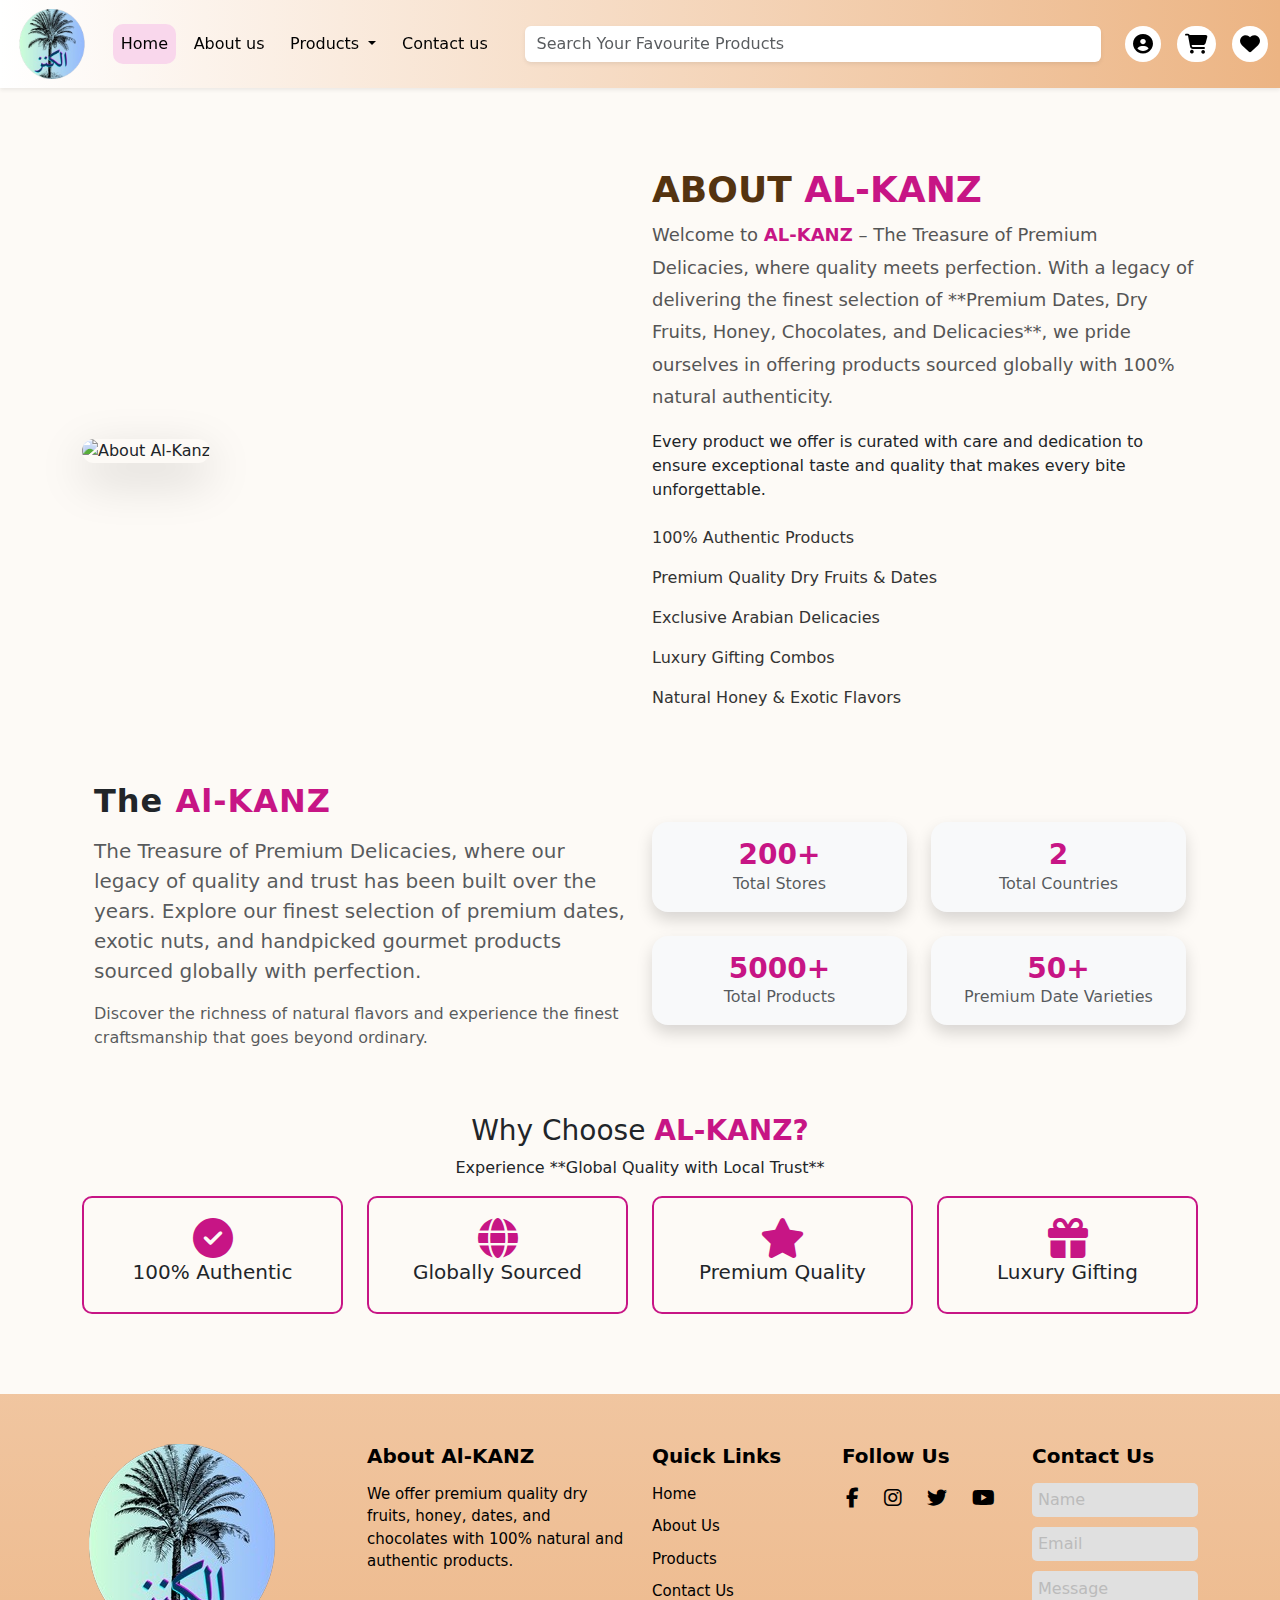
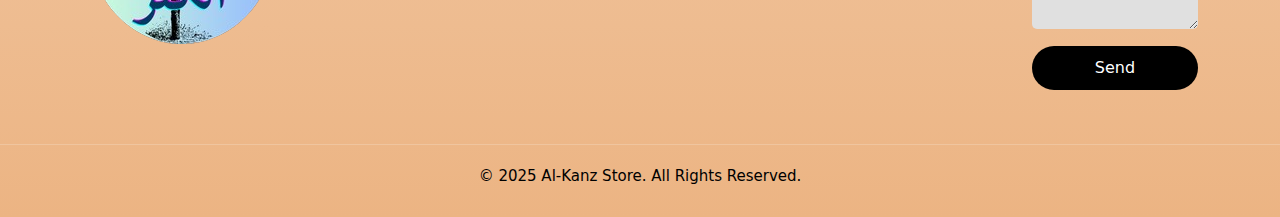
==== About.html @ a945afe9 "Fresh start" ====
<!DOCTYPE html>
<html lang="en">
  <head>
    <meta charset="utf-8">
    <meta name="viewport" content="width=device-width, initial-scale=1">
    <title>Al-Kanz Store | The Treasure of Nature</title>
    <link rel="stylesheet" href="style.css">
    <link href="https://cdn.jsdelivr.net/npm/bootstrap@5.3.3/dist/css/bootstrap.min.css" rel="stylesheet" integrity="sha384-QWTKZyjpPEjISv5WaRU9OFeRpok6YctnYmDr5pNlyT2bRjXh0JMhjY6hW+ALEwIH" crossorigin="anonymous">
    <link rel="stylesheet" href="https://cdnjs.cloudflare.com/ajax/libs/font-awesome/6.7.2/css/all.min.css" integrity="sha512-Evv84Mr4kqVGRNSgIGL/F/aIDqQb7xQ2vcrdIwxfjThSH8CSR7PBEakCr51Ck+w+/U6swU2Im1vVX0SVk9ABhg==" crossorigin="anonymous" referrerpolicy="no-referrer" />
    <!-- CSS Styling -->
<style>
  .about-us {
    padding: 80px 0;
    background: #fdfaf6;
  }
  
  .section-title {
    font-size: 36px;
    font-weight: bold;
    color: #543310;
    text-transform: uppercase;
  }
  
  .kanz-title {
    color: #c71585;
    font-weight: bold;
  }
  
  .about-text {
    font-size: 18px;
    line-height: 1.8;
    color: #555;
  }
  
  .specialties ul {
    list-style: none;
    padding: 0;
  }
  
  .specialties ul li {
    padding: 8px 0;
    font-size: 16px;
    color: #333;
  }
  
  .icon-box {
    padding: 20px;
    border: 2px solid #c71585;
    border-radius: 10px;
    transition: 0.4s;
  }
  
  .icon-box i {
    font-size: 40px;
    color: #c71585;
  }
  
  .icon-box:hover {
    background: #c876aa;
    color: #fff;
  }
  
  .icon-box:hover i {
    color: #fff;
  }
  </style>
  

  </head>
  <body>
    <nav class="navbar navbar-expand-lg navbar-color sticky-top shadow-sm py-1 glassmorphic transition-all">
        <div class="container-fluid">
          <a class="navbar-brand" href=""> <img id="logos" src="/img/الكنز_.png" alt=""></a>
          <button class="navbar-toggler" type="button" data-bs-toggle="collapse" data-bs-target="#navbarSupportedContent" aria-controls="navbarSupportedContent" aria-expanded="false" aria-label="Toggle navigation">
            <span class="navbar-toggler-icon"></span>
          </button>
          <div class="collapse navbar-collapse" id="navbarSupportedContent">
            <ul class="navbar-nav me-auto mb-2 mb-lg-0">
              <li class="nav-item">
                <a class="nav-link  text-black active"  aria-current="page" href="/index.html" >Home</a>
              </li>
             
              <li class="nav-item">
                <a class="nav-link  text-black"  href="/About.html">About us</a>
              </li>
              
              <li class="nav-item dropdown">
                <a class="nav-link dropdown-toggle text-black" href="#" role="button" data-bs-toggle="dropdown" aria-expanded="false">
                  Products
                </a>
                <ul class="dropdown-menu">
                  <li><a class="dropdown-item bold.text-black" href="/index.html#dryfruits">Dry Fruits</a></li>
                  <li><a class="dropdown-item" href="/index.html#cakes">Cakes</a></li>
                  <li><a class="dropdown-item" href="/index.html#ice-creams">Chocolates</a></li>
                  <li><a class="dropdown-item" href="/index.html#dates">Arabic Delights</a></li>
                  <li><hr class="dropdown-divider"></li>
                  <li><a class="dropdown-item" href="#">Coming Soon</a></li>
                </ul>
              </li>
              <li class="nav-item">
                <a class="nav-link text-black" href="/Contact.html">Contact us</a>
              </li>
            </ul>

            <form class="d-flex justify-content-center flex-grow-1 position-relative" role="search">
              <input class="form-control shadow-sm border-0 me-4 ms-4 search-input" type="search" placeholder="Search Your Favourite Products" aria-label="Search"><div class="search-results"></div>

            </form>
            
            <ul class="navbar-nav ms-auto d-flex flex-row gap-3">
              <li><a href="#"><i class="fa-solid fa-circle-user fs-5 text-black bg-white rounded-5 p-2"></i></a></li>
              <li><a href="#"><i class="fa-solid fa-cart-shopping fs-5 text-black bg-white rounded-5 p-2"></i></a></li>
              <li><a href="#"><i class="fa-solid fa-heart fs-5 text-black bg-white rounded-5 p-2"></i></a></li>    
            </ul>
            
          </div>
        </div>
      </nav>



<!-- About Us Section -->
<section class="about-us">
  <div class="container">
    <div class="row align-items-center">
      <div class="col-md-6">
        <img src="/img/about-us.webp" class="img-fluid rounded-4 shadow-lg" alt="About Al-Kanz">
      </div>
      <div class="col-md-6">
        <h2 class="section-title">About <span class="kanz-title">AL-KANZ</span></h2>
        <p class="about-text">
          Welcome to <span class="kanz-title">AL-KANZ</span> – The Treasure of Premium Delicacies, where quality meets perfection.  
          With a legacy of delivering the finest selection of **Premium Dates, Dry Fruits, Honey, Chocolates, and Delicacies**, we pride ourselves in offering products sourced globally with 100% natural authenticity.  
        </p>
        <p>
          Every product we offer is curated with care and dedication to ensure exceptional taste and quality that makes every bite unforgettable.
        </p>
        <div class="specialties">
          <ul>
            <li>100% Authentic Products</li>
            <li>Premium Quality Dry Fruits & Dates</li>
            <li>Exclusive Arabian Delicacies</li>
            <li>Luxury Gifting Combos</li>
            <li>Natural Honey & Exotic Flavors</li>
          </ul>
        </div>
      </div>
    </div>

    <!-- About Metrics -->
<section class="about-ajfan my-5">
  <div class="container">
    <div class="row align-items-center">
      <div class="col-lg-6 text-center text-lg-start mb-4 mb-lg-0">
        <h2 class="fw-bold mb-3" style="letter-spacing: 1px;">The <span class="metrics">Al-KANZ</span></h2>
        <p class="lead text-muted">
          The Treasure of Premium Delicacies, where our legacy of quality and trust has been built over the years. Explore our finest selection of premium dates, exotic nuts, and handpicked gourmet products sourced globally with perfection.
        </p>
        <p class="text-muted">
          Discover the richness of natural flavors and experience the finest craftsmanship that goes beyond ordinary.
        </p>
      </div>
      <div class="col-lg-6">
        <div class="row g-4">
          <div class="col-md-6 text-center">
            <div class="p-3 shadow rounded-4 bg-light">
              <h3 class="fw-bold metrics mb-0">200+</h3>
              <p class="text-muted mb-0">Total Stores</p>
            </div>
          </div>
          <div class="col-md-6 text-center">  
            <div class="p-3 shadow rounded-4 bg-light">
              <h3 class="fw-bold metrics mb-0">2</h3>
              <p class="text-muted mb-0">Total Countries</p>
            </div>
          </div>
          <div class="col-md-6 text-center">
            <div class="p-3 shadow rounded-4 bg-light">
              <h3 class="fw-bold metrics mb-0">5000+</h3>
              <p class="text-muted mb-0">Total Products</p>
            </div>
          </div>
          <div class="col-md-6 text-center">
            <div class="p-3 shadow rounded-4 bg-light">
              <h3 class="fw-bold metrics mb-0">50+</h3>
              <p class="text-muted mb-0">Premium Date Varieties</p>
            </div>
          </div>
        </div>
      </div>
    </div>
  </div>
</section>

    <div class="why-choose mt-5 text-center">
      <h3>Why Choose <span class="kanz-title">AL-KANZ?</span></h3>
      <p>Experience **Global Quality with Local Trust**</p>
      <div class="row">
        <div class="col-md-3">
          <div class="icon-box">
            <i class="fas fa-check-circle"></i>
            <h5>100% Authentic</h5>
          </div>
        </div>
        <div class="col-md-3">
          <div class="icon-box">
            <i class="fas fa-globe"></i>
            <h5>Globally Sourced</h5>
          </div>
        </div>
        <div class="col-md-3">
          <div class="icon-box">
            <i class="fas fa-star"></i>
            <h5>Premium Quality</h5>
          </div>
        </div>
        <div class="col-md-3">
          <div class="icon-box">
            <i class="fas fa-gift"></i>
            <h5>Luxury Gifting</h5>
          </div>
        </div>
      </div>
    </div>
  </div>
</section>








<!-- footer -->
<section>
  <footer class="footer">
    <div class="container">
      <div class="row text-center text-md-start">

        <!-- Logo -->
        <div class="col-md-3 col-12 mb-4">
          <a href="#" >
            <img src="/img/الكنز_.png"  alt="logo" class="footer-logo img-fluid ">
          </a>
        </div>

        <!-- About Section -->
        <div class="col-md-3 col-12 mb-4">
          <h4>About Al-KANZ</h4>
          <p>We offer premium quality dry fruits, honey, dates, and chocolates with 100% natural and authentic products.</p>
        </div>

        <!-- Quick Links -->
        <div class="col-md-2 col-12 mb-4">
          <h4>Quick Links</h4>
          <a href="/index.html">Home</a>
          <a href="/About.html">About Us</a>
          <a href="/index.html/#products">Products</a>
          <a href="/Contact.html">Contact Us</a>
        </div>

        <!-- Follow Us -->
        <div class="col-md-2 col-12 mb-4">
          <h4>Follow Us</h4>
          <div class="social-icons">
            <a href="#"><i class="fab fa-facebook-f"></i></a>
            <a href="#"><i class="fab fa-instagram"></i></a>
            <a href="#"><i class="fab fa-twitter"></i></a>
            <a href="#"><i class="fab fa-youtube"></i></a>
          </div>
        </div>

        <!-- Contact Form -->
        <div class="col-md-2 col-12 mb-4">
          <h4>Contact Us</h4>
          <form class="contact-form">
            <input type="text" placeholder="Name" required>
            <input type="email" placeholder="Email" required>
            <textarea placeholder="Message" rows="2"></textarea>
            <button type="submit" class="btn-custom">Send</button>
          </form>
        </div>
      </div>
    </div>

    <!-- Footer Bottom -->
    <div class="footer-bottom">
      <p>© 2025 Al-Kanz Store. All Rights Reserved.</p>
    </div>
  </footer>
</section>
      <script>  
   
        


      let products = [
  "Ajwa Dates",
  "Honey Almond",
  "Cashew Nuts",
  "Pistachio",
  "Walnut",
  "Arabian Baklava",
  "Dry Fruits Gift Box",
  "Black Seed Oil",
  "Saffron",
  "Mabroom Dates"
  ];
  
  let searchInput = document.querySelector(".search-input");
  let searchResults = document.querySelector(".search-results");
  
  searchInput.addEventListener("input", () => {
  let searchTerm = searchInput.value.toLowerCase();
  searchResults.innerHTML = "";
  
  if (searchTerm !== "") {
    let filteredProducts = products.filter((product) =>
      product.toLowerCase().includes(searchTerm)
    );
  
    if (filteredProducts.length > 0) {
      filteredProducts.slice(0, 5).forEach((product) => {
        let resultItem = document.createElement("div");
        resultItem.classList.add("result-item");
        resultItem.textContent = product;
        searchResults.appendChild(resultItem);
  
        resultItem.addEventListener("click", () => {
          searchInput.value = product;
          searchResults.innerHTML = "";
        });
      });
    } else {
      searchResults.innerHTML = "<div class='no-result'>No Result Found</div>";
    }
  }
  });
  
    </script>
    <script src="https://cdn.jsdelivr.net/npm/bootstrap@5.3.3/dist/js/bootstrap.bundle.min.js" integrity="sha384-YvpcrYf0tY3lHB60NNkmXc5s9fDVZLESaAA55NDzOxhy9GkcIdslK1eN7N6jIeHz" crossorigin="anonymous"></script>
    <script src="https://cdn.jsdelivr.net/npm/@popperjs/core@2.11.8/dist/umd/popper.min.js" integrity="sha384-I7E8VVD/ismYTF4hNIPjVp/Zjvgyol6VFvRkX/vR+Vc4jQkC+hVqc2pM8ODewa9r" crossorigin="anonymous"></script>
    <script src="https://cdn.jsdelivr.net/npm/bootstrap@5.3.3/dist/js/bootstrap.min.js" integrity="sha384-0pUGZvbkm6XF6gxjEnlmuGrJXVbNuzT9qBBavbLwCsOGabYfZo0T0to5eqruptLy" crossorigin="anonymous"></script>
    <script src="https://cdn.jsdelivr.net/npm/bootstrap@5.3.0/dist/js/bootstrap.bundle.min.js"></script>
  </body>
</html>
---- style.css ----
*{
 margin: 0px;
    padding: 0px; 
    box-sizing: border-box;  
}
body{
 scroll-behavior: smooth;
 background: linear-gradient(to bottom, #ffffff, #ecb483);
}


.navbar {
  position: sticky;
  top: 0;
  z-index: 999;
  background: rgba(255, 255, 255, 0.9); 
  backdrop-filter: blur(10px);
    box-shadow: 0px 0px 15px rgba(0, 0, 0, 0.2);
    transition: all 0.3s ease-in-out;
}

.navbar.scrolled {
  padding: 0.2rem 0rem; /* Small Navbar Height */
  background: rgba(255, 255, 255, 0.8); /* Blur Glass Effect */
  box-shadow: 0 5px 15px rgba(0, 0, 0, 0.2); /* Smooth Shadow */
}

.glassmorphic {
  backdrop-filter: blur(10px); /* Glass Effect */
  -webkit-backdrop-filter: blur(10px); /* Safari Support */
  background: rgba(255, 255, 255, 0.9); /* Transparent White */
  transition: all 0.3s ease; /* Smooth Effect */
}


#logos {
    width: 80px;;
    height: 70px;
    object-fit: contain;  
  }
  
.navbar-color {
    background: linear-gradient(to right, #ffffff, #ecb483);
  }

  .search-results {
    position: absolute;
    background-color: white;
    width: 100%;
    box-shadow: 0 4px 10px rgba(0, 0, 0, 0.2);
    z-index: 10;
    border-radius: 5px;
    overflow: hidden;
  }
  
  .result-item {
    padding: 10px;
    cursor: pointer;
    border-bottom: 1px solid #e0e0e0;
    transition: background 0.3s ease;
  }
  
  .result-item:hover {
    background: #f1f1f1;
  }
  
  .no-result {
    padding: 10px;
    text-align: center;
    color: #888;
  }
  
 
  .navbar-nav .nav-link {
    transition: background 0.3s ease-in-out;
    margin: 0.3rem 0.3rem;
    border-radius: 10px; 
  }
  
  .navbar-nav .nav-link:hover {
    background: #837b4d;
  }
  
  .navbar-nav .nav-link.active,
  .navbar-nav .nav-link:focus,
  .navbar-nav .nav-link:active {
    background: #f9d7ec;
    color: #000000 !important; 
    outline: none; 
  }
  
  /* .navbar-nav a i {
    pointer-events: none; /* This line is causing the problem 
  }
  
  .navbar-nav a:hover i {
    pointer-events: auto; /* This will re-enable the hover 
    transition: 0.3s ease-in-out; 
    color: #e00000; /* Red Hover 
  }
   */

  .fa-solid.active,
  .fa-solid:focus,
  .fa-solid:active {
    background: #c6d9f4;
    color: #1500ff !important; 
    outline: none; 
  }
  
  .carousel-inner img {
    height: 60vh;
    width: 100%; 
    object-fit: cover; 
    object-position: center center; 
  }
  .card img {
    border-top-left-radius: inherit;
    border-top-right-radius: inherit;
    object-fit: cover;
    object-position: center;
    border-top-left-radius: 10px;
    border-top-right-radius: 10px;
  }
  

  .zoom-effect {
    transition: transform 0.3s ease-in-out; /* Smooth Animation */
  }
  
  .zoom-effect:hover {
    transform: scale(1.05); /* Zoom Image on Hover */
  }
    
  .dryfruit-heading {
    background: linear-gradient(to right, #8B0000, #E9967A);
    color: white;
    display: inline-block;
    padding: 10px 30px;
    box-shadow: 0px 0px 20px rgba(0, 0, 0, 0.3);
  }
  


   .container {
    padding: 0 30px; /* Space Around Container */
  }
  
  .combo-heading {
    position: relative;
    display: inline-block;
    font-size: 2.2rem;
    letter-spacing: 1px;
    color: #222; /* Professional Color */
    text-shadow: 1px 1px 1px rgba(0, 0, 0, 0.1);
    cursor: pointer;
    transition: color 0.4s ease-in-out;
  }
  
  .combo-heading::after {
    content: "";
    position: absolute;
    width: 100px;
    height: 4px;
    background: #ecb483; /* Your Golden Business Color */
    bottom: 0;
    left: 50%;
    transform: translateX(-50%);
    transition: width 0.4s ease-in-out;
    border-radius: 10px;
  }
  
  .combo-heading:hover {
    color: #ecb483; /* Hover Color Golden */
  }
  
  .combo-heading:hover::after {
    width: 150px; /* On Hover Line Width */
    background-color: black;
  }
  
  .dryfruit-color {
    background: linear-gradient(to right, #dec2a9, #e5b084);
    color: #3b240b; /* Same Heading Color */
  }
  
  .dryfruit-price {
    color: #c71585; /* Modern Attractive Brown */
  }
  
  .zoom-effect {
    transition: 0.3s ease-in-out;
  }
  
  .zoom-effect:hover {
    transform: scale(1.1);
  }

  .zoom-effect {
    height: 250px; /* Fixed height */
    object-fit: cover; /* Image will crop without stretch */
    transition: transform 0.3s ease-in-out;
  }
  
  .zoom-effect:hover {
    transform: scale(1.1); /* Zoom Hover */
  }
  
  
  .equal-height {
    height: 100%; /* Equal Height For All Cards */
    display: flex;
    flex-direction: column;
  }
  
  .equal-height .card-body {
    flex: 1; /* This will make all card contents equal */
    display: flex;
    flex-direction: column;
    justify-content: space-between;
  }
  .card-title {
    font-size: calc(1rem + 0.3vw); /* Responsive Title */
    font-weight: bold;
  }
  
  .card-text {
    font-size: calc(0.9rem + 0.2vw); /* Responsive Paragraph */
  }
  
  .dryfruit-price {
    font-size: calc(1.3rem + 0.4vw); /* Responsive Price Text */
  }
  
  
  .gift-card img {
    transition: transform 0.4s ease-in-out;
    object-fit: cover;
    height: 350px;
  }
  
  .gift-card:hover img {
    transform: scale(1.1);
  }
  
  
    .gift-info {
      position: absolute;
      bottom: -100px;
      left: 0;
      width: 100%;
      background: rgba(0, 0, 0, 0.8);
      color: white;
      transition: bottom 0.4s ease-in-out;
      padding: 40px 20px; /* Increase this to make the shadow height bigger */
      min-height: 160px; /* This will fix height issue */
    }
    
  
  
  .gift-card:hover .gift-info {
    bottom: 0; 
  }
   
  


  .combo-heading-feedback::after {
    content: "";
    display: block;
    position: relative;
    width: 100px;
    height: 3px;
    top: 6px;
    background: #ffc107; /* Golden Line */
    margin: auto;
    transition: all 0.4s ease-in-out;
  }
  
  .combo-heading-feedback:hover::after {
    width: 150px;
    background: #000; /* Black Hover Line */
  }
  
  .fa-quote-left{
    color: #c3bbc1; /* Golden Color */
  }

  .carousel-item p {
    font-size: 1.2rem;
    color: #555;
  }
  
  .carousel-item h4 {
    color: #c71585; /* Golden Color Name */
  }
  

  .about-ajfan .shadow:hover {
    border: 2px solid black;
    transform: scale(1.05);
    transition: all 0.3s ease;
  }

  .metrics{
    color: #c71585;
  }
  

  .insta-box {
    overflow: hidden;
    border-radius: 20px;
    position: relative;
    cursor: pointer;
    transition: transform 0.4s ease-in-out;
  }
  
  .insta-box img {
    width: 100%;
    height: auto;
    transition: transform 0.4s ease-in-out;
  }
  
  .insta-box:hover img {
    transform: scale(1.2);
    filter: brightness(75%) contrast(1.2);
  }
  
  .insta-box::before {
    content: "View Post";
    position: absolute;
    top: 50%;
    left: 50%;
    transform: translate(-50%, -50%) scale(0);
    background: rgba(0, 0, 0, 0.7);
    color: #fff;
    font-weight: bold;
    font-size: 1.2rem;
    padding: 10px 25px;
    border-radius: 50px;
    letter-spacing: 1px;
    text-transform: uppercase;
    transition: transform 0.4s ease-in-out, opacity 0.4s ease-in-out;
    opacity: 0;
  }
  
  .insta-box:hover::before {
    transform: translate(-50%, -50%) scale(1);
    opacity: 0.1;
  }

  .insta-heading::after {
    content: "";
    display: block;
    position: relative;
    width: 100px;
    height: 3px;
    top: 6px;
    background: #ffc107; /* Golden Line */
    margin: auto;
    transition: all 0.4s ease-in-out;
    margin-bottom: 1rem;
  }
  
  .insta-heading:hover::after {
    width: 150px;
    background: #000; /* Black Hover Line */
  }
  
  .insta-carousel {
    display: flex;
    gap: 20px;
    overflow-x: auto;
    scrollbar-width: none; /* Firefox */
    -ms-overflow-style: none; /* IE and Edge */
  }
  
  .insta-carousel::-webkit-scrollbar {
    display: none; /* Chrome, Safari */
  }


  .featured-collection {
    text-align: center;
    padding: 60px;
  }
  
  .collection-title {
    font-size: 2rem;
    margin-bottom: 40px;
    text-transform: uppercase;
    color: #333;
    letter-spacing: 3px;
    font-weight: 700;
  }
  
  .collection-title::after {
    content: "";
    display: block;
    position: relative;
    width: 200px;
    height: 3px;
    top: 6px;
    background: #ffc107; /* Golden Line */
    margin: auto;
    transition: all 0.4s ease-in-out;
    margin-bottom: 2rem;
  }
  
  .collection-title:hover::after {
    width: 150px;
    background: #000; /* Black Hover Line */
  }

  .modern-grid {
    display: grid;
    grid-template-columns: repeat(4, 1fr);
    gap: 30px;
  }
  
  .modern-card {
    position: relative;
    overflow: hidden;
    border-radius: 30px;
    box-shadow: 0 10px 25px rgba(0, 0, 0, 0.2);
    transition: transform 0.5s ease, box-shadow 0.5s ease;
    cursor: pointer;
  }
  
  .modern-card:hover {
    transform: scale(1.05) rotateX(10deg);
    box-shadow: 0 0 40px rgba(255, 166, 0, 0.8);
  }
  
  .modern-card img {
    width: 100%;
    height: 100%;
    object-fit: cover;
    transition: 0.5s;
  }
  
  .modern-card:hover img {
    filter: blur(4px) brightness(0.7);
  }
  
  .modern-content {
    position: absolute;
    inset: 0;
    background: rgba(0, 0, 0, 0.7);
    display: flex;
    flex-direction: column;
    justify-content: center;
    align-items: center;
    text-align: center;
    transform: translateY(100%);
    transition: transform 0.5s ease;
  }
  
  .modern-card:hover .modern-content {
    transform: translateY(0);
  }
  
  .modern-content h3 {
    font-size: 1.8rem;
    color: #ffa500;
    text-transform: uppercase;
    margin-bottom: 10px;
  }
  
  .modern-content p {
    color: #fff;
    font-size: 1rem;
    margin-bottom: 15px;
  }
  
  .modern-content button {
    padding: 10px 25px;
    border: none;
    background: #ffa500;
    color: white;
    font-weight: bold;
    border-radius: 30px;
    cursor: pointer;
    transition: background 0.3s ease;
  }
  
  .modern-content button:hover {
    background: #ff7700;
  }

  .modern-card:hover {
    transform: perspective(1000px) rotateY(10deg) scale(1.1);
  }
  
  .modern-grid {
    display: grid;
    grid-template-columns: repeat(4, 1fr); /* 4 columns by default */
    gap: 30px;
  }
  
  /* Medium screens (2 columns) */
  @media (max-width: 900px) {
    .modern-grid {
      grid-template-columns: repeat(2, 1fr);
    }
  }
  
  /* Small screens (1 column) */
  @media (max-width: 600px) {
    .modern-grid {
      grid-template-columns: repeat(1, 1fr);
    }
  }
  
  .footer {
    color: #000000;
    padding: 50px 0 20px;
  }
  
  .footer h4 {
    font-size: 20px;
    font-weight: bold;
    margin-bottom: 15px;
  }
  
  .footer p, .footer a {
    color: #000;
    font-size: 15px;
    text-decoration: none;
    transition: 0.3s;
    margin-bottom: 10px;
    display: block;
  }
  .footer-logo {
    max-width: 100px; /* Change this value to make the image smaller */
    height: auto; /* Maintain aspect ratio */
    margin: 0;
  }
   

  .footer a:hover {
    color: #c71585;
  }
  
  .footer-logo {
    max-width: 150px;
  }
  .social-icons {
    display: flex;
    gap: 15px;
    justify-content: center; /* Center icons */
    align-items: center;
    flex-wrap: wrap; /* Automatically adjust in small screens */
  }
  
  .social-icons a {
    margin-right: 10px;
    font-size: 20px;
    color: #000000;
    transition: 0.3s;
  }
  
  .social-icons a:hover {
    color: #c71585;
  }
  
  .contact-form input,
  .contact-form textarea {
    width: 100%;
    padding: 5px;
    margin-bottom: 10px;
    border-radius: 5px;
    background: #e0e0e0;
    border: none;
    color: #000000;
  }
  
  .contact-form input::placeholder,
  .contact-form textarea::placeholder {
    padding: 1px;
    color: #bbb;
  }
  
  .btn-custom {
    background: black;
    color: white;
    border: none;
    padding: 10px;
    width: 100%;
    border-radius: 25px;
    transition: 0.3s;
  }
  
  .btn-custom:hover {
    background: #c71585;
    color: black;
  }
  
  .footer-bottom {
    text-align: center;
    margin-top: 30px;
    padding-top: 20px;
    border-top: 1px solid rgba(255, 255, 255, 0.2);
  }
  
  @media (max-width: 768px) {
    .footer .row {
      text-align: center;
    }
  
    .social-icons {
      justify-content: center;
    }
  }
   
 


  @media (max-width: 768px) {
    .container {
      padding: 0 15px; /* For Mobile Devices */
    }
 
  }
  
  @media (max-width: 768px) {
    .carousel-inner img {
      height: 40vh; /* Mobile View */
      object-fit: contain; /* No Cutting in Mobile */
    }
  }
  
  
  @media (max-width: 768px) {
    .navbar {
      padding: 0.2rem 0rem; 
    }
  }
  
  @media (min-width: 992px) {
    .navbar {
      padding: 0.4rem 0rem; 
    }
  }
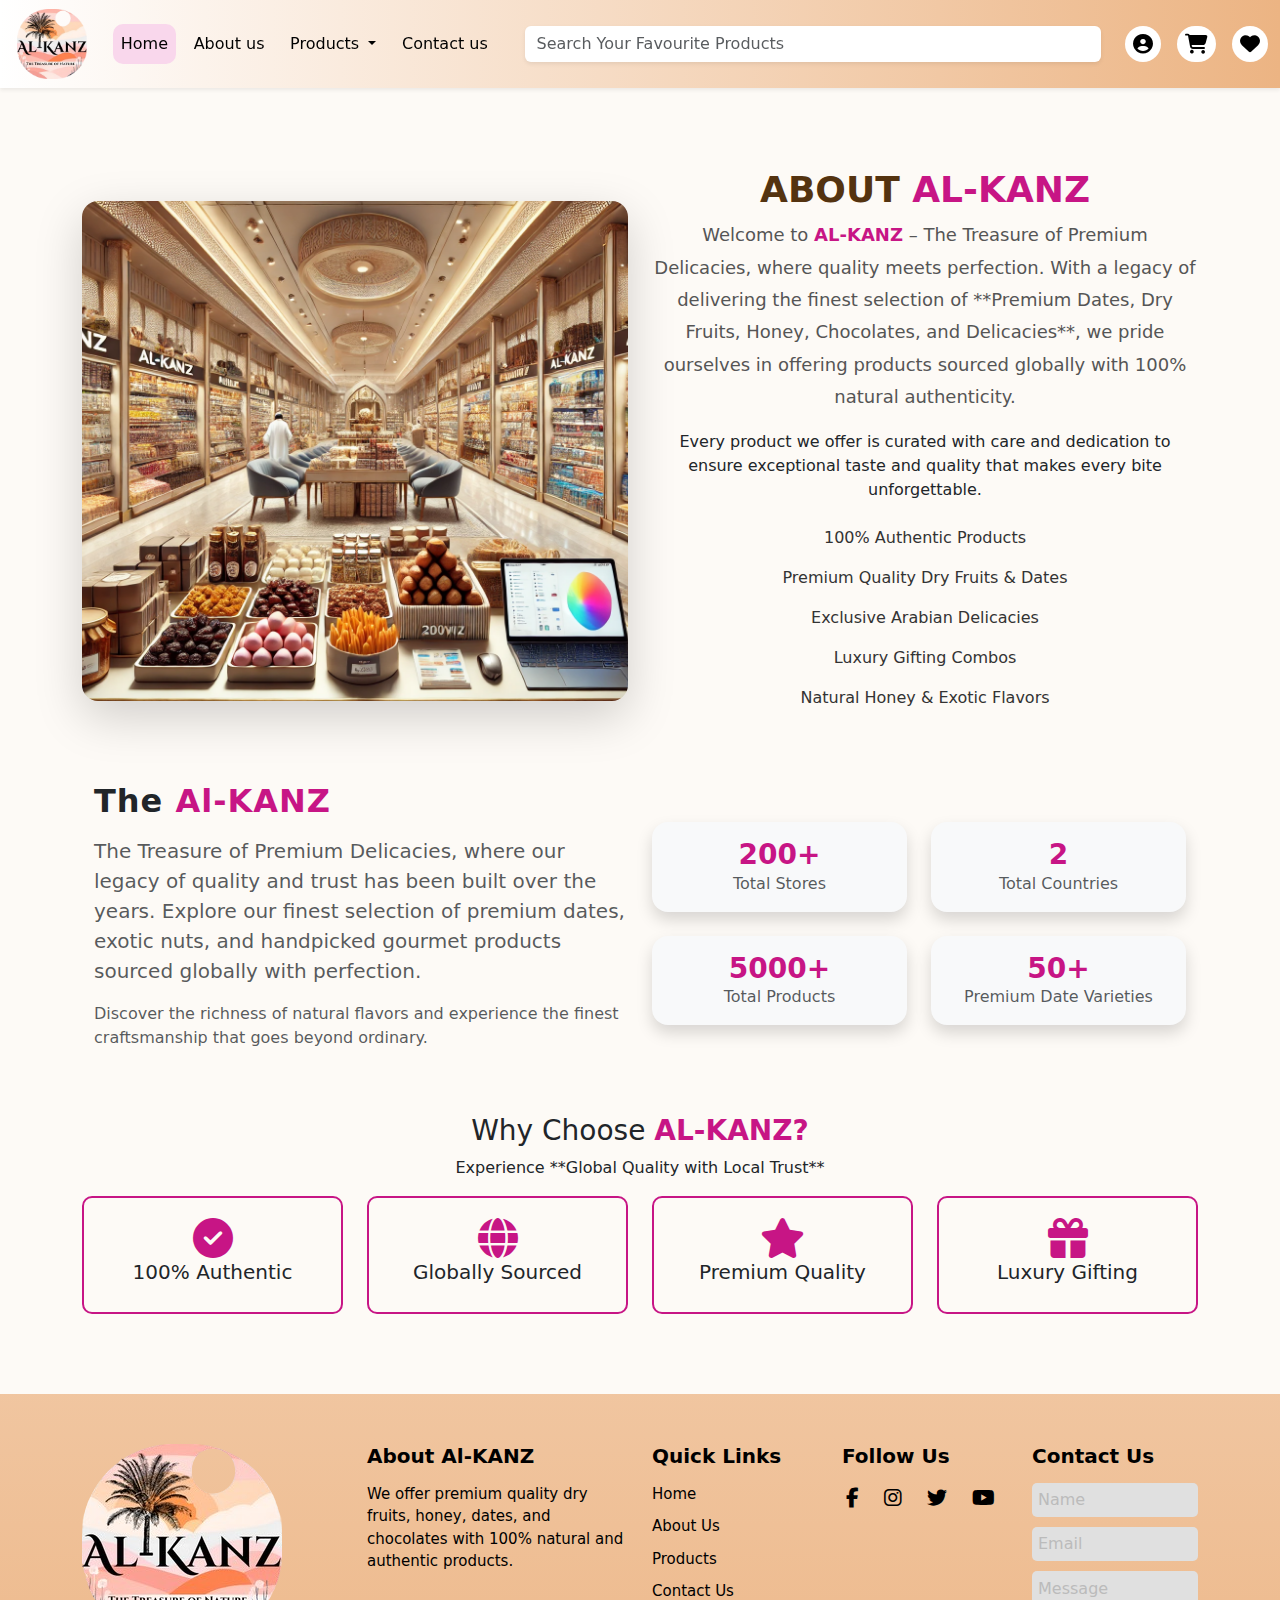
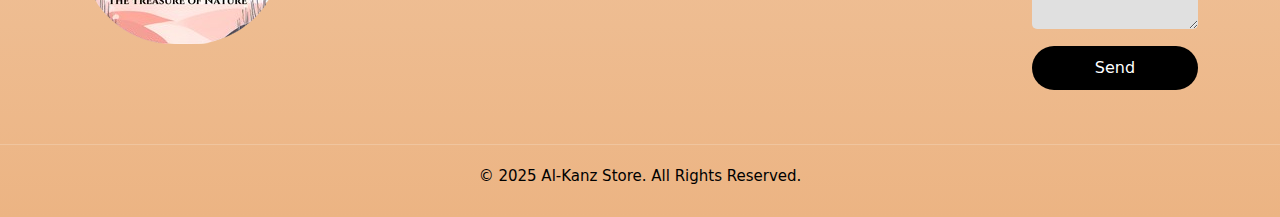
==== commit d57623c8: "Finish" ====
--- a/About.html
+++ b/About.html
@@ -5,6 +5,7 @@
     <meta name="viewport" content="width=device-width, initial-scale=1">
     <title>Al-Kanz Store | The Treasure of Nature</title>
     <link rel="stylesheet" href="style.css">
+    <link rel="shortcut icon" href="/img/الكنز_.png" type="image/x-icon">
     <link href="https://cdn.jsdelivr.net/npm/bootstrap@5.3.3/dist/css/bootstrap.min.css" rel="stylesheet" integrity="sha384-QWTKZyjpPEjISv5WaRU9OFeRpok6YctnYmDr5pNlyT2bRjXh0JMhjY6hW+ALEwIH" crossorigin="anonymous">
     <link rel="stylesheet" href="https://cdnjs.cloudflare.com/ajax/libs/font-awesome/6.7.2/css/all.min.css" integrity="sha512-Evv84Mr4kqVGRNSgIGL/F/aIDqQb7xQ2vcrdIwxfjThSH8CSR7PBEakCr51Ck+w+/U6swU2Im1vVX0SVk9ABhg==" crossorigin="anonymous" referrerpolicy="no-referrer" />
     <!-- CSS Styling -->
@@ -14,6 +15,12 @@
     background: #fdfaf6;
   }
   
+  .custom-img {
+    height: 500px; 
+    width: 100%;
+    object-fit: cover; 
+}
+
   .section-title {
     font-size: 36px;
     font-weight: bold;
@@ -70,7 +77,7 @@
   <body>
     <nav class="navbar navbar-expand-lg navbar-color sticky-top shadow-sm py-1 glassmorphic transition-all">
         <div class="container-fluid">
-          <a class="navbar-brand" href=""> <img id="logos" src="/img/الكنز_.png" alt=""></a>
+          <a class="navbar-brand" href=""> <img id="logos" src="/Al-Kanz-Logos.png" alt=""></a>
           <button class="navbar-toggler" type="button" data-bs-toggle="collapse" data-bs-target="#navbarSupportedContent" aria-controls="navbarSupportedContent" aria-expanded="false" aria-label="Toggle navigation">
             <span class="navbar-toggler-icon"></span>
           </button>
@@ -124,9 +131,10 @@
   <div class="container">
     <div class="row align-items-center">
       <div class="col-md-6">
-        <img src="/img/about-us.webp" class="img-fluid rounded-4 shadow-lg" alt="About Al-Kanz">
-      </div>
-      <div class="col-md-6">
+        <img src="/img/200.webp" class="img-fluid custom-img rounded-4 shadow-lg" alt="About Al-Kanz">
+    </div>
+    
+      <div class="col-md-6" style=" text-align: center;">
         <h2 class="section-title">About <span class="kanz-title">AL-KANZ</span></h2>
         <p class="about-text">
           Welcome to <span class="kanz-title">AL-KANZ</span> – The Treasure of Premium Delicacies, where quality meets perfection.  
@@ -241,7 +249,7 @@
         <!-- Logo -->
         <div class="col-md-3 col-12 mb-4">
           <a href="#" >
-            <img src="/img/الكنز_.png"  alt="logo" class="footer-logo img-fluid ">
+            <img src="/Al-Kanz-Logos.png"  alt="logo" class="footer-logo img-fluid ">
           </a>
         </div>
 
--- a/style.css
+++ b/style.css
@@ -109,10 +109,9 @@
   }
   
   .carousel-inner img {
+    width: 100%;
     height: 60vh;
-    width: 100%; 
-    object-fit: cover; 
-    object-position: center center; 
+    object-fit: contain;
   }
   .card img {
     border-top-left-radius: inherit;
